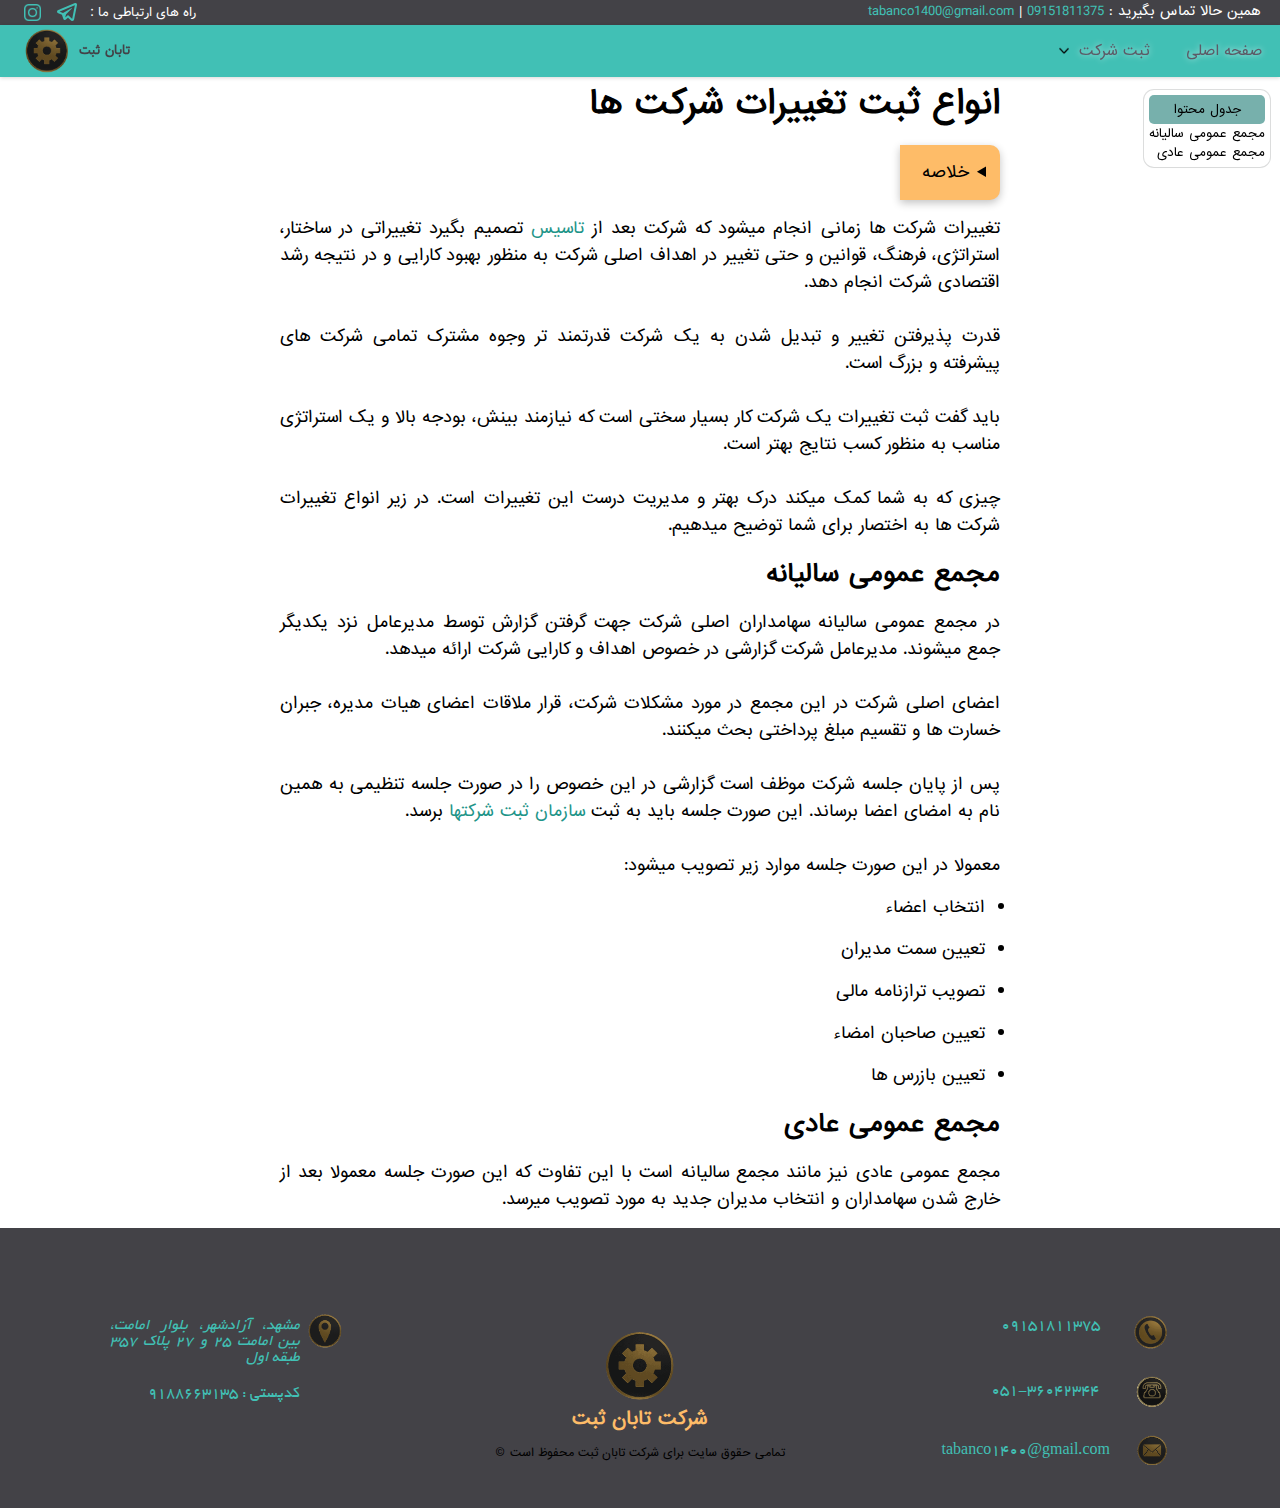
==== Company-Manipulate.html @ 09133d86 "Update Company-Manipulate.html" ====
<!DOCTYPE html>
<html dir="rtl" lang="fa-IR">
  <head>
    <meta charset="UTF-8" />
    <meta http-equiv="X-UA-Compatible" content="IE=edge" />
    <meta name="viewport" content="width=device-width, initial-scale=1.0" />
    <title>ثبت تغییرات شرکت ها</title>
    <link rel="shortcut icon" type="image/x-icon" href="/pic/main-icon.png">
    <link rel="stylesheet" href="article-style.css" />
    <meta name="description" content="آموزش ثبت تغییرات شرکت ها از جمله مجمع عادی سالیانه، مجمع فوق العاده، هیات مدیره، تغییر آدرس، افزایش سرمایه و ...">
    <meta property="og:type" content="organization" />
    <meta property="og:site_name" content="TABAN SABT" />
    <meta property="og:title" content="ثبت تغییرات شرکت ها">
    <meta property="og:description" content="آموزش ثبت تغییرات شرکت ها از جمله مجمع عادی سالیانه، مجمع فوق العاده، هیات مدیره، تغییر آدرس، افزایش سرمایه و ...">
    <meta property="og:image" content="https://taban-sabt.ir/pic/rigester-pic.webp">
    <meta property="og:url" content="https://taban-sabt.ir/company-register.html">
    <meta name="twitter:card" content="summary" />
    <meta name="twitter:site" content="@taban-sabt" />
    <meta name="twitter:title" content="تاسیس، تغییرات و اخذ رتبه شرکت ها" />
    <meta name="twitter:description" content="انجام خدمات تاسیس شرکت، تغییرات شرکت، اخذ و تمدید رتبه شرکت های پیمانکاری و مشاور در رشته تخصص های مرتبط در کوتاهترین زمان و بهترین کیفیت ممکن در شهر مشهد" />
    <meta name="twitter:image" content="https://taban-sabt.ir/pic/rigester-pic.webp" />
    <meta name="twitter:image:alt" content="تاسیس، تغییرات و اخذ رتبه شرکت ها" />

    <script type='application/ld+json'>
      {
        "@context": "http://www.schema.org",
        "@type": "Corporation",
        "name": "تابان ثبت",
        "url": "http://taban-sabt.ir",
        "logo": "https://taban-sabt.ir/pic/main-icon.png",
        "description": "ثبت شرکت، تاسیس شرکت، تغییرات شرکت، اخذ و ارتقاء رتبه شرکت های پیمانکاری و مشاور، واگذاری مدرک",
        "telephone": "+989151811375",
        "address": {
           "@type": "PostalAddress",
           "streetAddress": "استان خراسان رضوی، مشهد، امامت 27،, Iran",
           "addressLocality": "Mashhad",
           "addressRegion": "Razavi Khorasan",
           "postalCode": "9188663135",
           "addressCountry": "Iran"
        }
      }
      
      </script>
  </head>
  <body>
    <a href="#top-head" id="go-top">
      <img src="pic/expand-more-icon.png" alt="got top icon">
    </a>
    <!--top head start-->
    <div id="top-head">
      <div id="social-contact">
        <p>راه های ارتباطی ما :</p>
        <div id="social-contact-box">
          <img id="instagram-icon" src="pic/instagram-icon.png" alt="instagram link" />
          <img id="telegram-icon" src="pic/telegram-icon.png" alt="telegram link" />
        </div> 
      </div>
      <div id="call-contact">
        <span
          >همین حالا تماس بگیرید :
          <a href="tel:+989151811375">09151811375</a> <span id="trash">|</span></span
        >
        <a href="mailto:tabanco1400@gmail.com">tabanco1400@gmail.com</a>
        <span></span>
      </div>
    </div>
    <!--Top head End-->

    <!--navigation bar Start-->
    <div id="nav-bar">
      <button id="menu"></button>
      <div id="nav-bar-left-side">
        <img title="تابان صنعت" src="/pic/main-icon.png" alt="نام شرکت" />
        <company>تابان ثبت</company>
      </div>
      <div id="nav-bar-icons">
        <a href="/index.html"><div class="nav-bar-icon">صفحه اصلی</div></a>
        <a id="icon2" href="/index.html">
          <div  class="nav-bar-icon">
            ثبت شرکت
            <img src="pic/expand-more-icon.png" alt="expand more icon">
          </div>
          <div id="register-expand-more">
            <a class="expand-icon" href="/Company-Rigester.html">
              تاسیس شرکت
            </a>
            <a class="expand-icon" href="/Company-Manipulate.html">
              تغییرات شرکت
            </a>
            <a class="expand-icon" href="/Company-Types.html">
              انواع شرکت
            </a>
          </div>
        </a>
        <!-- <a id="icon3" href="">
          <div class="nav-bar-icon">
            رتبه شرکت
            <img src="pic/expand-more-icon.png" alt="expand more icon">
          </div>
          <div id="grade-expand-more">
            <a class="expand-icon" href="">
              رتبه پیمانکاری
            </a>
            <a class="expand-icon" href="">
              رتبه مشاور
            </a>
            <a class="expand-icon" href="">
              رتبه مجری ذیصلاح
            </a>
            <a class="expand-icon" href="">
              رتبه خدماتی اداره کار 
            </a>
            <a class="expand-icon" href="">
              رتبه آزمایشگاه مکانیک خاک 
            </a>
            <a class="expand-icon" href="">
              رتبه بهره برداری آب و فاضلاب 
            </a>
            <a class="expand-icon" href="">
              رتبه آبیاری تحت فشار 
            </a>
          </div>
        </a>
        <a href=""><div class="nav-bar-icon">گواهینامه ایمنی</div></a>
        <a href=""><div class="nav-bar-icon">برند و علامت</div></a>
        <a href=""><div class="nav-bar-icon">کارت بازرگانی</div></a>
        <a href=""><div class="nav-bar-icon">گواهینامه ایزو</div></a>
        <a href=""><div class="nav-bar-icon">آئین نامه ها</div></a>
        <a href=""><div class="nav-bar-icon">محاسبات سازه</div></a> -->
      </div>

      <!--responsive navigation bar Start-->
      <div id="responsive-nav-bar">
          <a href="/index.html"><div class="responsive-nav-bar-icon">صفحه اصلی</div></a>
          
            <div  class="responsive-nav-bar-icon" id="responsive-icon1">
              ثبت شرکت
              <img id="icon1-img" src="pic/expand-more-icon.png" alt="expand more icon">
            </div>
            <div id="responsive-register-expand-more">
              <a class="responsive-expand-icon" href="/Company-Rigester.html">
                تاسیس شرکت
              </a>
              <a class="responsive-expand-icon" href="/Company-Manipulate.html">
                تغییرات شرکت
              </a>
              <a class="responsive-expand-icon" href="/Company-Types.html">
                انواع شرکت
              </a>
            </div>
        </div>
         
         
            <!-- <div class="responsive-nav-bar-icon" id="responsive-icon2">
              رتبه شرکت
              <img id="icon2-img" src="pic/expand-more-icon.png" alt="expand more icon">
            </div>
            <div id="responsive-grade-expand-more">
              <a class="responsive-expand-icon" href="">
                رتبه پیمانکاری
              </a>
              <a class="responsive-expand-icon" href="">
                رتبه مشاور
              </a>
              <a class="responsive-expand-icon" href="">
                رتبه مجری ذیصلاح
              </a>
              <a class="responsive-expand-icon" href="">
                رتبه خدماتی اداره کار 
              </a>
              <a class="responsive-expand-icon" href="">
                رتبه آزمایشگاه مکانیک خاک 
              </a>
              <a class="responsive-expand-icon" href="">
                رتبه بهره برداری آب و فاضلاب 
              </a>
              <a class="responsive-expand-icon" href="">
                رتبه آبیاری تحت فشار 
              </a>
            </div>
          
          <a href=""><div class="responsive-nav-bar-icon">گواهینامه ایمنی</div></a>
          <a href=""><div class="responsive-nav-bar-icon">برند و علامت</div></a>
          <a href=""><div class="responsive-nav-bar-icon">کارت بازرگانی</div></a>
          <a href=""><div class="responsive-nav-bar-icon">گواهینامه ایزو</div></a>
          <a href=""><div class="responsive-nav-bar-icon">آئین نامه ها</div></a>
          <a href=""><div class="responsive-nav-bar-icon">محاسبات سازه</div></a> -->
      </div>
      <!--responsive navigation bar end-->

    </div>
    <!--navigation bar end-->

    <!--Table of Content Start-->
    <div id="tabel-content">
      <span>جدول محتوا</span>
    </div>
    <!--Table of Content Ends-->

    <!--main them start-->
    <div id="article-them">
      <h1>انواع ثبت تغییرات شرکت ها</h1>
      <details>
        <summary>خلاصه</summary>
        <p>ثبت تغییرات شرکت از جمله مجمع عمومی سالیانه، مجمع فوق العاده، تغییر آدرس، افزایش سرمایه و ... به منظور بهبود کارایی یک شرکت.</p>
    </details>
      <p>تغییرات شرکت ها زمانی انجام میشود که شرکت بعد از <a href="/Company-Rigester.html">تاسیس</a> تصمیم بگیرد تغییراتی در ساختار، استراتژی، فرهنگ، قوانین و حتی تغییر در اهداف اصلی شرکت به منظور بهبود کارایی و در نتیجه رشد اقتصادی شرکت انجام دهد.
        <br><br>
        قدرت پذیرفتن تغییر و تبدیل شدن به یک شرکت قدرتمند تر وجوه مشترک تمامی شرکت های پیشرفته و بزرگ است.
        <br><br>
        باید گفت ثبت تغییرات یک شرکت کار بسیار سختی است که نیازمند بینش، بودجه بالا و یک استراتژی مناسب به منظور کسب نتایج بهتر است.
        <br><br>
            چیزی که به شما کمک میکند درک بهتر و مدیریت درست این تغییرات است. در زیر انواع تغییرات شرکت ها به اختصار برای شما توضیح میدهیم.
      </p>
      <h2 id="vp1" class="vp">مجمع عمومی سالیانه</h2>
      <p>
         در مجمع عمومی سالیانه سهامداران اصلی شرکت جهت گرفتن گزارش توسط مدیرعامل نزد یکدیگر جمع میشوند. مدیرعامل شرکت گزارشی در خصوص اهداف و کارایی شرکت ارائه میدهد.
         <br><br>
         اعضای اصلی شرکت در این مجمع در مورد مشکلات شرکت، قرار ملاقات اعضای هیات مدیره، جبران خسارت ها و تقسیم مبلغ پرداختی بحث میکنند.
         <br><br>
         پس از پایان جلسه شرکت موظف است گزارشی در این خصوص را در صورت جلسه تنظیمی به همین نام به امضای اعضا برساند.
         این صورت جلسه باید به ثبت <a href="http://sherkat.ssaa.ir">سازمان ثبت شرکتها</a> برسد. 
         <br><br>
         معمولا در این صورت جلسه موارد زیر تصویب میشود:
         <ul>
            <li>انتخاب اعضاء</li>
            <li>تعیین سمت مدیران</li>
            <li>تصویب ترازنامه مالی</li>
            <li>تعیین صاحبان امضاء</li>
            <li>تعیین بازرس ها</li>
         </ul>


         <h2 id="vp2" class="vp">مجمع عمومی عادی</h2>
         <p>
            مجمع عمومی عادی نیز مانند مجمع سالیانه است با این تفاوت که این صورت جلسه معمولا بعد از خارج شدن سهامداران و انتخاب مدیران جدید به مورد تصویب میرسد.
         </p>
      </p>
    </div>
    <!--main them End-->


    <!--Footer Start-->
    <div id="footer">

      <div id="contact-panel">
        <div id="contact-panel-phone">
          <img src="pic/phone-icon.png" alt="آیکون تلفن همراه"><a href="tel:+989151811375">09151811375</a>
        </div>
        <div id="contact-panel-ring">
          <img src="pic/ring-icon.png" alt="آیکون تلفن ثابت"><a href="tel:+5136042344">051-36042344</a>
        </div>
        <div id="contact-panel-email">
          <img src="pic/email-icon.png" alt="آیکون ایمیل"><a href="mailto:tabanco1400@gmail.com">tabanco1400@gmail.com</a>
        </div>
      </div>
      
      <img id="footer-icon" src="pic/main-icon.png" alt="آیکون شرکت">
      <company>شرکت تابان ثبت</company>
      <footer> تمامی حقوق سایت برای شرکت تابان ثبت محفوظ است &copy;</footer>

      <div id="address-panel">
        <img src="pic/location-icon.png" alt="آیکون آدرس">
        <address>مشهد، 
          آزادشهر، بلوار امامت، بین امامت 25 و 27 پلاک 357 طبقه اول
        </address>
        <p>کدپستی : 9188663135</p>
      </div>
      
    </div>
    <!--Footer End-->

  </body>
 <script type="text/javascript" src="//s7.addthis.com/js/300/addthis_widget.js#pubid=ra-6392e7214e7c53e0"></script>
</html>



<script src="article.js"></script>
---- article-style.css ----
@charset "UTF-8";
html {
  scroll-behavior: smooth;
}

@font-face {
  font-family: b-yekan;
  src: url(fonts/Yekan.ttf);
}
@font-face {
  font-family: iran-sans;
  src: url(fonts/iran-sans.ttf);
}
@font-face {
  font-family: vazir;
  src: url(fonts/vazir.ttf);
}
* {
  margin: 0;
  padding: 0;
  font-family: iran-sans;
  box-sizing: border-box;
}

#go-top {
  display: none;
  z-index: 3;
  position: fixed;
  bottom: 10px;
  left: 10px;
  width: 48px;
  height: 48px;
  background-color: coral;
  border-radius: 50%;
}
#go-top img {
  transform: rotate(180deg);
}

.material-symbols-outlined {
  font-variation-settings: "FILL" 0, "wght" 400, "GRAD" 0, "opsz" 48;
}

/**************************** head **************************/
#top-head {
  height: 25px;
  background-color: #434247;
  position: relative;
  /*** راه های ارتباطی***/
  /*** همین حالا تماس بگیرید ***/
}
#top-head #social-contact p {
  position: absolute;
  display: inline-block;
  color: white;
  top: 2px;
  left: 90px;
  font-family: vazir;
  font-size: 13px;
}
#top-head #social-contact img:hover {
  cursor: pointer;
}
#top-head #social-contact #instagram-icon {
  width: 25px;
  position: absolute;
  left: 20px;
  transition: all 0.5s;
}
#top-head #social-contact #instagram-icon:hover {
  transform: rotate(360deg);
}
#top-head #social-contact #telegram-icon {
  position: absolute;
  left: 55px;
  transition: all 0.5s;
}
#top-head #social-contact #telegram-icon:hover {
  transform: rotate(360deg);
}
#top-head #call-contact {
  margin-right: 20px;
  font-size: 13px;
  right: 20px;
}
#top-head #call-contact span {
  color: white;
}
#top-head #call-contact a {
  text-decoration: none;
  color: #41c0b5;
  font-family: vazir;
  font-size: 13px;
}
#top-head #call-contact a:hover {
  color: #1f9589;
}

/***** navigation bar *******/
#responsive-nav-bar {
  display: none;
}

#nav-bar {
  z-index: 2;
  position: -webkit-sticky;
  position: -moz-sticky;
  position: -o-sticky;
  position: -ms-sticky;
  position: sticky;
  top: 0;
  float: right;
  box-shadow: rgba(0, 0, 0, 0.16) 0px 1px 4px;
  width: 100%;
  background-color: #41c0b5;
}
#nav-bar #menu {
  display: none;
}
#nav-bar #nav-bar-left-side {
  float: left;
  margin-left: 20px;
}
#nav-bar #nav-bar-left-side img {
  float: left;
  margin: 2px;
  width: 50px;
}
#nav-bar #nav-bar-left-side company {
  font-family: vazir;
  font-size: 13px;
  float: left;
  margin: 15px 0 15px 5px;
  color: #434247;
  font-weight: 700;
}
#nav-bar #nav-bar-icons {
  float: right;
}
#nav-bar #nav-bar-icons a {
  text-decoration: none;
}
#nav-bar #nav-bar-icons .nav-bar-icon {
  position: relative;
  float: right;
  font-family: iran-sans;
  padding: 10px 18px;
  color: #5c5a66;
  font-size: 14px;
  text-shadow: 0px 0px 6px rgba(255, 255, 255, 0.7);
}
#nav-bar #nav-bar-icons .nav-bar-icon img {
  position: absolute;
  width: 20px;
  top: 16px;
  margin: 0 5px;
  color: #5c5a66;
}
#nav-bar #nav-bar-icons #register-expand-more {
  display: none;
  background-color: white;
  position: absolute;
  top: 52px;
  right: 113px;
  width: 110px;
  font-size: 13px;
  box-shadow: rgba(0, 0, 0, 0.35) 0px 5px 15px;
  border-radius: 5px;
}
#nav-bar #nav-bar-icons #register-expand-more .expand-icon {
  border-radius: 5px;
  text-align: center;
  width: 100%;
  float: right;
  padding: 10px 5px;
  font-size: 14px;
  color: #434247;
}
#nav-bar #nav-bar-icons #register-expand-more .expand-icon:hover {
  background-color: #1f9589;
  color: white;
}
#nav-bar #nav-bar-icons #icon2:hover + #register-expand-more {
  display: block;
}
#nav-bar #nav-bar-icons #register-expand-more:hover {
  display: block;
}
#nav-bar #nav-bar-icons #grade-expand-more {
  display: none;
  background-color: white;
  position: absolute;
  top: 52px;
  right: 182px;
  width: 180px;
  font-size: 13px;
  box-shadow: rgba(0, 0, 0, 0.35) 0px 5px 15px;
  border-radius: 5px;
}
#nav-bar #nav-bar-icons #grade-expand-more .expand-icon {
  border-radius: 5px;
  text-align: center;
  width: 100%;
  float: right;
  padding: 10px 5px;
  font-size: 12px;
  color: #434247;
}
#nav-bar #nav-bar-icons #grade-expand-more .expand-icon:hover {
  background-color: #1f9589;
  color: white;
}
#nav-bar #nav-bar-icons #icon3:hover + #grade-expand-more {
  display: block;
}
#nav-bar #nav-bar-icons #grade-expand-more:hover {
  display: block;
}
#nav-bar #nav-bar-icons .nav-bar-icon:after,
#nav-bar #nav-bar-icons .nav-bar-icon:before {
  -webkit-backface-visibility: hidden;
          backface-visibility: hidden;
  border: 2px solid rgba(255, 255, 255, 0);
  bottom: -10px;
  content: " ";
  display: block;
  margin: 0 auto;
  position: relative;
  transition: all 280ms ease-in-out;
  width: 0;
}
#nav-bar #nav-bar-icons .nav-bar-icon:hover::after {
  -webkit-backface-visibility: hidden;
          backface-visibility: hidden;
  border-color: #434247;
  transition: width 350ms ease-in-out;
  width: 100%;
}
#nav-bar #nav-bar-icons .nav-bar-icon:hover:before {
  bottom: auto;
  top: 0;
  width: 70%;
}

/** Tabel of content **/
#tabel-content {
  text-align: right;
  font-size: 12px;
  font-weight: 100;
  position: fixed;
  margin: 10px;
  top: 80px;
  box-shadow: rgba(0, 0, 0, 0.02) 0px 1px 3px 0px, rgba(27, 31, 35, 0.15) 0px 0px 0px 1px;
  border-radius: 10px;
  padding: 5px;
}
#tabel-content:hover {
  cursor: pointer;
  box-shadow: rgba(0, 0, 0, 0.35) 0px 5px 15px;
}
#tabel-content span {
  display: block;
  text-align: center;
  background-color: rgba(96, 163, 158, 0.8549019608);
  padding: 5px;
  border-radius: 5px;
}
#tabel-content a {
  text-decoration: none;
  color: black;
}
#tabel-content a p {
  border-radius: 5px;
}

/*** main them design ***/
#article-them {
  max-width: 750px;
  margin: auto;
}
#article-them #ul {
  display: flex;
  flex-wrap: wrap;
}
#article-them * {
  margin: 15px;
  text-align: justify;
}
#article-them b, #article-them strong {
  margin: 0;
}
#article-them a {
  margin: 0;
  text-decoration: none;
  color: #1f9589;
}
#article-them a:hover {
  font-weight: 800;
}
#article-them details {
  display: block;
  height: 55px;
}
#article-them details summary {
  border-radius: 0 10px 10px 0;
  padding: 14px;
  width: 100px;
  float: right;
  background-color: #febc68;
  margin: 0;
  box-shadow: rgba(0, 0, 0, 0.24) 0px 3px 8px;
}
#article-them details summary:hover {
  cursor: pointer;
  box-shadow: rgba(0, 0, 0, 0.35) 0px 5px 15px;
}
#article-them details p {
  height: 100%;
  border-radius: 10px;
  padding: 2px 115px 2px 4px;
  margin: 0;
  background-color: #fcdb8c;
}
#article-them img {
  display: block;
  width: 100%;
  margin: auto;
  box-shadow: rgba(0, 0, 0, 0.16) 0px 1px 4px;
}
#article-them #tip, #article-them #advice {
  height: 80px;
  box-shadow: rgba(0, 0, 0, 0.24) 0px 3px 8px;
  border-radius: 10px;
}
#article-them #tip span, #article-them #advice span {
  border-radius: 0 10px 10px 0;
  padding: 11px;
  width: 100px;
  float: right;
  background-color: #febc68;
  margin: 0;
  height: 80px;
}
#article-them #tip p, #article-them #advice p {
  height: 100%;
  border-radius: 10px;
  padding: 2px 115px 2px 4px;
  margin: 0;
  background-color: #fcdb8c;
}
#article-them #advice {
  height: 145px;
}
#article-them #advice span {
  height: 145px;
}
#article-them #questions {
  box-shadow: rgba(0, 0, 0, 0.16) 0px 1px 4px;
  border-radius: 10px;
}
#article-them #questions h4 {
  background-color: rgba(254, 189, 104, 0.2745098039);
}

/**footer**/
#footer {
  position: relative;
  height: 280px;
  background-color: #434247;
}
#footer #contact-panel {
  position: absolute;
  top: 80px;
  right: 100px;
}
#footer #contact-panel #contact-panel-phone img {
  position: absolute;
  right: 0;
  padding: 5px;
  width: 60px;
}
#footer #contact-panel #contact-panel-phone a {
  position: absolute;
  text-align: center;
  font-family: b-yekan;
  text-decoration: none;
  font-size: 16;
  font-weight: 200;
  color: #41c0b5;
  right: 80px;
  top: 10px;
  transition: all 0.5s;
}
#footer #contact-panel #contact-panel-phone a:hover {
  font-size: 20px;
  color: #1f9589;
}
#footer #contact-panel #contact-panel-ring img {
  position: absolute;
  right: 0;
  padding: 5px;
  width: 55px;
  top: 60px;
}
#footer #contact-panel #contact-panel-ring a {
  position: absolute;
  text-align: center;
  font-family: b-yekan;
  text-decoration: none;
  font-size: 16px;
  font-weight: 200;
  color: #41c0b5;
  right: 60px;
  top: 75px;
  width: 150px;
  transition: all 0.5s;
}
#footer #contact-panel #contact-panel-ring a:hover {
  font-size: 20px;
  color: #1f9589;
}
#footer #contact-panel #contact-panel-email img {
  position: absolute;
  right: 0;
  padding: 5px;
  width: 55px;
  top: 120px;
}
#footer #contact-panel #contact-panel-email a {
  position: absolute;
  text-align: center;
  font-family: b-yekan;
  text-decoration: none;
  font-size: 16px;
  font-weight: 200;
  color: #41c0b5;
  right: 70px;
  top: 132px;
  width: 150px;
  transition: all 0.5s;
}
#footer #contact-panel #contact-panel-email a:hover {
  font-size: 20px;
  color: #1f9589;
}
#footer img {
  display: block;
  width: 80px;
  margin: auto;
  padding-top: 100px;
}
#footer company {
  display: block;
  text-align: center;
  color: #febc68;
  font-weight: 700;
  font-size: 18px;
}
#footer footer {
  text-align: center;
  font-size: 11px;
  margin: 10px;
}
#footer #address-panel {
  position: absolute;
  left: 100px;
  width: 250px;
  height: 120px;
  top: 80px;
}
#footer #address-panel img {
  padding: 0;
  padding-bottom: 60px;
  float: right;
  width: 50px;
}
#footer #address-panel p,
#footer #address-panel address {
  padding: 10px;
  font-family: b-yekan;
  font-size: 16px;
  color: #41c0b5;
  text-align: justify;
}

/** ipad resposive design **/
@media only screen and (max-width: 1205px) {
  #nav-bar #nav-bar-left-side img {
    width: 30px;
    margin-top: 8px;
  }
  #nav-bar #nav-bar-left-side company {
    display: none;
  }
  #nav-bar #nav-bar-icons .nav-bar-icon {
    font-size: 11px;
  }
  #nav-bar #nav-bar-icons #register-expand-more {
    top: 46px;
    right: 88px;
  }
  #nav-bar #nav-bar-icons #register-expand-more .expand-icon {
    font-size: 11px;
  }
  #nav-bar #nav-bar-icons #grade-expand-more {
    top: 46px;
    right: 145px;
  }
}
/** a bug that prevent responsive nav bar opened when u expand its icons **/
@media only screen and (min-width: 1100px) {
  #responsive-nav-bar {
    display: none !important;
  }
}
@media only screen and (max-width: 1100px) {
  /** original top head redesigned for mobile **/
  #top-head {
    height: 100px;
    background-color: #434247;
    position: relative;
    /*** راه های ارتباطی***/
  }
  #top-head #social-contact {
    height: 40px;
  }
  #top-head #social-contact p {
    width: 80px;
    position: absolute;
    display: inline-block;
    color: white;
    top: 2px;
    left: calc(50% - 40px);
    font-family: vazir;
    font-size: 10px;
  }
  #top-head #social-contact #social-contact-box {
    position: relative;
    height: 25px;
    width: 100px;
    right: calc(50% - 51px);
    top: 15px;
  }
  #top-head #call-contact {
    margin-left: 20px;
    text-align: center;
  }
  #top-head #call-contact #trash {
    display: none;
  }
  #top-head #call-contact * {
    display: block;
    font-size: 10px;
  }
  /** tabel of content **/
  #tabel-content {
    background-color: rgba(67, 66, 71, 0.5607843137);
    margin-top: 37px;
    width: 180px;
    right: calc(50% - 90px);
    text-align: right;
    font-size: 13px;
    font-weight: 100;
    position: -webkit-sticky;
    position: -moz-sticky;
    position: -o-sticky;
    position: -ms-sticky;
    position: sticky;
    top: 1px;
    box-shadow: rgba(0, 0, 0, 0.02) 0px 1px 3px 0px, rgba(27, 31, 35, 0.15) 0px 0px 0px 1px;
    border-radius: 0;
    z-index: 3;
  }
  #tabel-content:hover {
    cursor: pointer;
  }
  #tabel-content span {
    text-align: center;
    background-color: #60a39e;
    border-radius: 0px;
    height: 22px;
    padding: 0;
  }
  #tabel-content a {
    text-decoration: none;
    color: black;
    display: none;
  }
  #tabel-content a p {
    background-color: white;
    border-radius: 0;
  }
  /** original nav bar redesigned for mobile **/
  #nav-bar {
    z-index: 2;
    height: 35px;
  }
  #nav-bar #menu {
    background-color: transparent;
    transition: all 0.5s;
    display: block;
    background-image: url("pic/menu-icon.png");
    background-size: cover;
    width: 25px;
    height: 25px;
    border: none;
    margin: 5px;
    float: right;
    box-shadow: rgba(0, 0, 0, 0.12) 0px 1px 3px, rgba(0, 0, 0, 0.24) 0px 1px 2px;
  }
  #nav-bar #menu:hover {
    box-shadow: rgba(0, 0, 0, 0.19) 0px 10px 20px, rgba(0, 0, 0, 0.23) 0px 6px 6px;
    cursor: pointer;
  }
  #nav-bar #nav-bar-left-side {
    float: left;
    margin-top: 4px;
  }
  #nav-bar #nav-bar-left-side company {
    display: block;
    margin-top: 3px;
  }
  #nav-bar #nav-bar-left-side img {
    margin: 0;
    display: block;
  }
  #nav-bar #nav-bar-icons {
    display: none;
  }
  /** NEW responsive navbar that will open on menu click**/
  #responsive-nav-bar {
    display: none;
    position: absolute;
    top: 35px;
    width: 160px;
    background-color: #434247;
    float: right;
    box-shadow: rgba(0, 0, 0, 0.24) 0px 3px 8px;
  }
  #responsive-nav-bar a {
    text-decoration: none;
    font-size: 10px;
  }
  #responsive-nav-bar .responsive-nav-bar-icon {
    color: #fcdb8c;
    width: 100%;
    text-align: center;
    position: relative;
    float: right;
    font-family: iran-sans;
    padding: 10px 18px;
    font-size: 12px;
  }
  #responsive-nav-bar .responsive-nav-bar-icon img {
    position: absolute;
    width: 20px;
    top: 10px;
    margin: 0 5px;
    transform: rotate(90deg);
  }
  #responsive-nav-bar .responsive-nav-bar-icon:hover {
    background-color: white;
    color: #434247;
  }
  #responsive-nav-bar #responsive-register-expand-more {
    text-align: center;
    display: none;
    background-color: #5c5a66;
    position: absolute;
    font-size: 11px;
    box-shadow: rgba(0, 0, 0, 0.35) 0px 5px 15px;
  }
  #responsive-nav-bar #responsive-register-expand-more .responsive-expand-icon {
    text-align: center;
    width: 100%;
    float: right;
    padding: 10px 5px;
    font-size: 11px;
    color: #fcdb8c;
    background-color: #5c5a66;
  }
  #responsive-nav-bar #responsive-register-expand-more .responsive-expand-icon:hover {
    background-color: white;
    color: #434247;
  }
  #responsive-nav-bar #responsive-register-expand-more:hover {
    display: block;
    position: relative;
  }
  #responsive-nav-bar #responsive-grade-expand-more {
    display: none;
    position: absolute;
    font-size: 11px;
    box-shadow: rgba(0, 0, 0, 0.35) 0px 5px 15px;
  }
  #responsive-nav-bar #responsive-grade-expand-more .responsive-expand-icon {
    text-align: center;
    width: 100%;
    float: right;
    padding: 10px 5px;
    font-size: 11px;
    color: #fcdb8c;
    background-color: #5c5a66;
  }
  #responsive-nav-bar #responsive-grade-expand-more .responsive-expand-icon:hover {
    background-color: white;
    color: #434247;
  }
  #responsive-nav-bar #icon3:hover + #grade-expand-more {
    display: block;
    position: relative;
  }
  #responsive-nav-bar #grade-expand-more:hover {
    display: block;
  }
  #responsive-nav-bar #responsive-icon1:hover, #responsive-nav-bar #responsive-icon2:hover {
    cursor: pointer;
  }
  /** main them **/
  #article-them details {
    min-height: 50px;
    height: auto;
  }
  #article-them img {
    max-width: 350px;
  }
  #article-them #tip, #article-them #advice {
    min-height: 80px;
    height: auto;
  }
  #article-them #tip span, #article-them #advice span, #article-them #tip p, #article-them #advice p {
    min-height: 80px;
    height: auto;
  }
  #article-them #advice {
    height: auto;
  }
  /** footer responsive redesigned **/
  #footer {
    height: 580px;
  }
  #footer #footer-icon {
    width: 45px;
    padding-top: 120px;
  }
  #footer #contact-panel {
    width: 200px;
    top: 450px;
    right: calc(50% - 100px);
    margin: -60px 0 0 0;
  }
  #footer #address-panel {
    display: block;
    position: static;
    margin: auto;
  }
  #footer #address-panel img {
    width: 50px;
  }
}/*# sourceMappingURL=article-style.css.map */
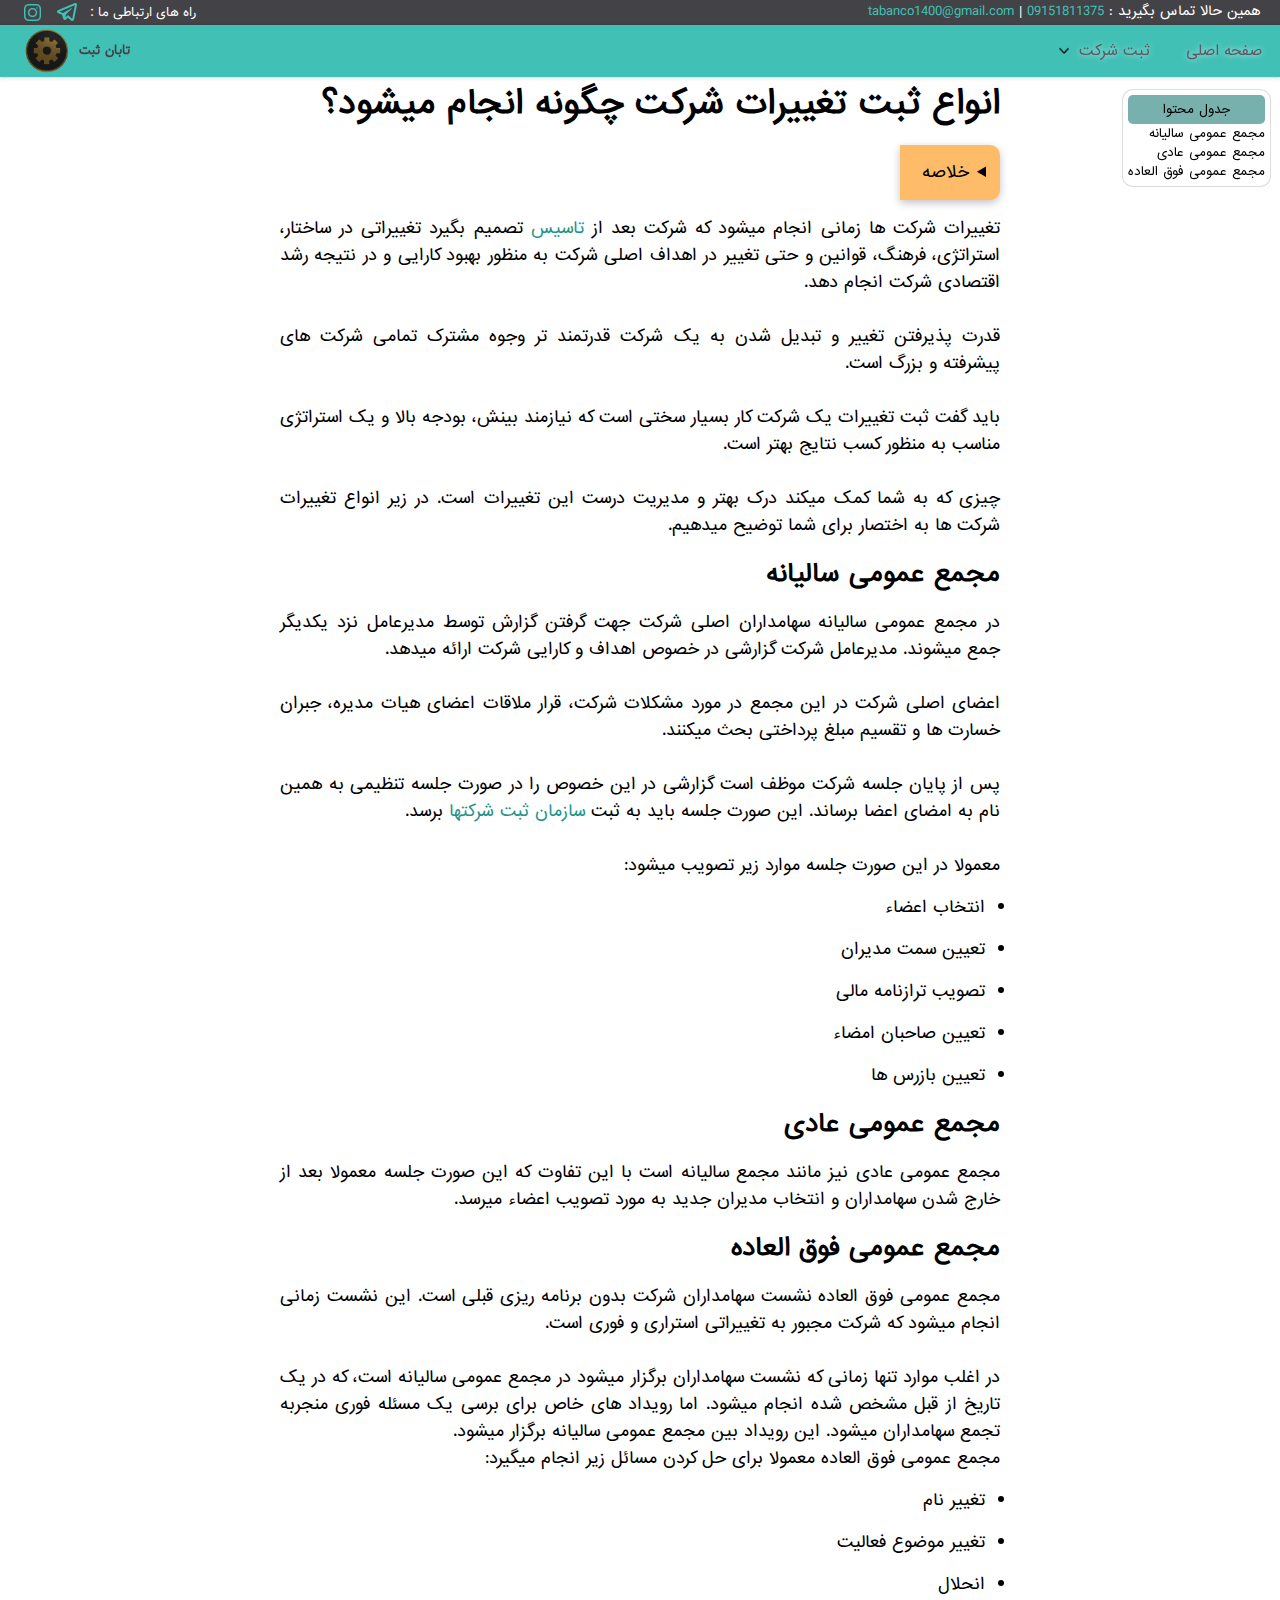
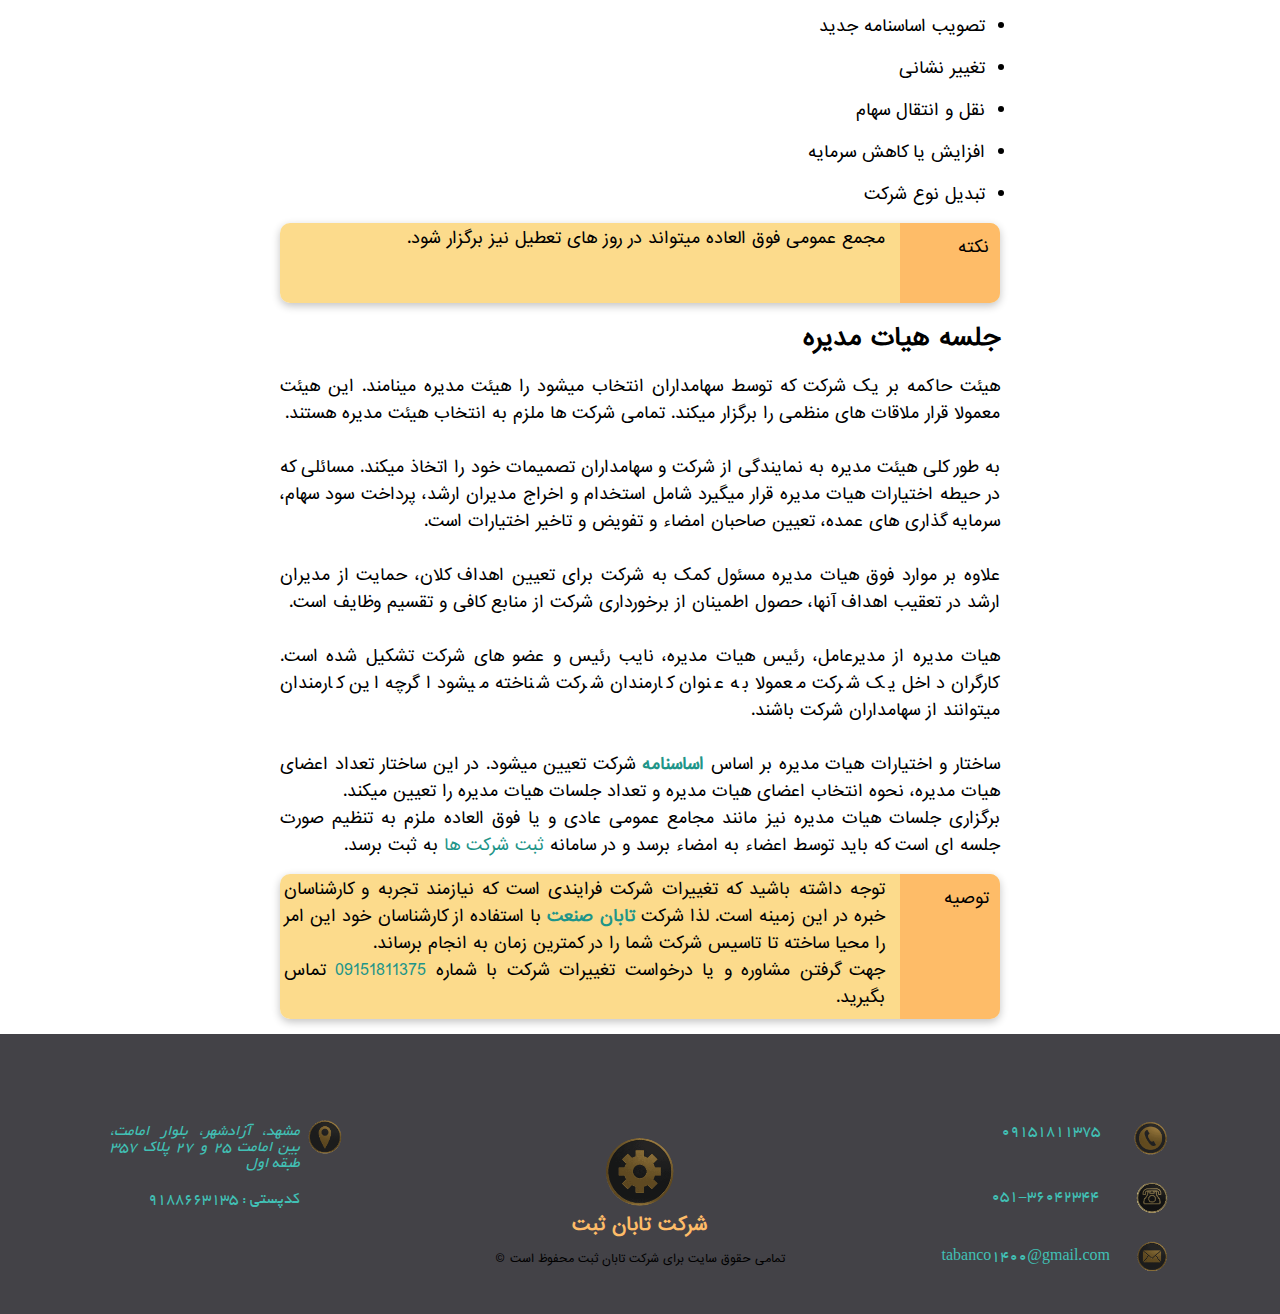
==== commit d8f2416c: "company manipulate is complate" ====
--- a/Company-Manipulate.html
+++ b/Company-Manipulate.html
@@ -4,7 +4,7 @@
     <meta charset="UTF-8" />
     <meta http-equiv="X-UA-Compatible" content="IE=edge" />
     <meta name="viewport" content="width=device-width, initial-scale=1.0" />
-    <title>ثبت تغییرات شرکت ها</title>
+    <title>انواع ثبت تغییرات شرکت ها چیست؟ : شرکت تابان صنعت</title>
     <link rel="shortcut icon" type="image/x-icon" href="/pic/main-icon.png">
     <link rel="stylesheet" href="article-style.css" />
     <meta name="description" content="آموزش ثبت تغییرات شرکت ها از جمله مجمع عادی سالیانه، مجمع فوق العاده، هیات مدیره، تغییر آدرس، افزایش سرمایه و ...">
@@ -199,7 +199,7 @@
 
     <!--main them start-->
     <div id="article-them">
-      <h1>انواع ثبت تغییرات شرکت ها</h1>
+      <h1>انواع ثبت تغییرات شرکت چگونه انجام میشود؟</h1>
       <details>
         <summary>خلاصه</summary>
         <p>ثبت تغییرات شرکت از جمله مجمع عمومی سالیانه، مجمع فوق العاده، تغییر آدرس، افزایش سرمایه و ... به منظور بهبود کارایی یک شرکت.</p>
@@ -212,6 +212,7 @@
         <br><br>
             چیزی که به شما کمک میکند درک بهتر و مدیریت درست این تغییرات است. در زیر انواع تغییرات شرکت ها به اختصار برای شما توضیح میدهیم.
       </p>
+
       <h2 id="vp1" class="vp">مجمع عمومی سالیانه</h2>
       <p>
          در مجمع عمومی سالیانه سهامداران اصلی شرکت جهت گرفتن گزارش توسط مدیرعامل نزد یکدیگر جمع میشوند. مدیرعامل شرکت گزارشی در خصوص اهداف و کارایی شرکت ارائه میدهد.
@@ -229,13 +230,60 @@
             <li>تعیین صاحبان امضاء</li>
             <li>تعیین بازرس ها</li>
          </ul>
-
+        </p>
 
          <h2 id="vp2" class="vp">مجمع عمومی عادی</h2>
          <p>
-            مجمع عمومی عادی نیز مانند مجمع سالیانه است با این تفاوت که این صورت جلسه معمولا بعد از خارج شدن سهامداران و انتخاب مدیران جدید به مورد تصویب میرسد.
+            مجمع عمومی عادی نیز مانند مجمع سالیانه است با این تفاوت که این صورت جلسه معمولا بعد از خارج شدن سهامداران و انتخاب مدیران جدید به مورد تصویب اعضاء میرسد.
          </p>
-      </p>
+
+         <h2 id="vp3" class="vp">مجمع عمومی فوق العاده</h2>
+         <p>
+          مجمع عمومی فوق العاده نشست سهامداران شرکت بدون برنامه ریزی قبلی است. این نشست زمانی انجام میشود که شرکت مجبور به تغییراتی استراری و فوری است.
+          <br><br>
+          در اغلب موارد تنها زمانی که نشست سهامداران برگزار میشود در مجمع عمومی سالیانه است، که در یک تاریخ از قبل مشخص شده انجام میشود.
+          اما رویداد های خاص برای برسی یک مسئله فوری منجربه تجمع سهامداران میشود. این رویداد بین مجمع عمومی سالیانه برگزار میشود.
+          <br>
+          مجمع عمومی فوق العاده معمولا برای حل کردن مسائل زیر انجام میگیرد:
+          <ul>
+            <li>تغییر نام</li>
+            <li>تغییر موضوع فعالیت</li>
+            <li>انحلال</li>
+            <li>تصویب اساسنامه جدید</li>
+            <li>تغییر نشانی</li>
+            <li>نقل و انتقال سهام</li>
+            <li>افزایش یا کاهش سرمایه</li>
+            <li>تبدیل نوع شرکت</li>
+          </ul>
+         </p>
+         <div id="tip">
+          <span>نکته</span>
+          <p>مجمع عمومی فوق العاده میتواند در روز های تعطیل نیز برگزار شود.</p>
+         </div>
+
+         <h2>جلسه هیات مدیره</h2>
+         <p>
+          هیئت حاکمه بر یک شرکت که توسط سهامداران انتخاب میشود را هیئت مدیره مینامند. این هیئت معمولا قرار ملاقات های منظمی را برگزار میکند. تمامی شرکت ها ملزم به انتخاب هیئت مدیره هستند.
+          <br><br>
+          به طور کلی هیئت مدیره به نمایندگی از شرکت و سهامداران تصمیمات خود را اتخاذ میکند. مسائلی که در حیطه اختیارات هیات مدیره قرار میگیرد شامل استخدام و اخراج مدیران ارشد، پرداخت سود سهام، سرمایه گذاری های عمده، تعیین صاحبان امضاء و تفویض و تاخیر اختیارات است.
+          <br><br>
+          علاوه بر موارد فوق هیات مدیره مسئول کمک به شرکت برای تعیین اهداف کلان، حمایت از مدیران ارشد در تعقیب اهداف آنها، حصول اطمینان از برخورداری شرکت از منابع کافی و تقسیم وظایف است.
+          <br><br>
+          هیات مدیره از مدیرعامل، رئیس هیات مدیره، نایب رئیس و عضو های شرکت تشکیل شده است. کارگران داخل یک شرکت معمولا به عنوان کارمندان شرکت شناخته میشود اگرچه این کارمندان میتوانند از سهامداران شرکت باشند.
+          <br><br>
+          ساختار و اختیارات هیات مدیره بر اساس <b><a href="/Company-Rigester.html">اساسنامه</a></b> شرکت تعیین میشود. در این ساختار تعداد اعضای هیات مدیره، نحوه انتخاب اعضای هیات مدیره و تعداد جلسات هیات مدیره را تعیین میکند.
+          <br>
+          برگزاری جلسات هیات مدیره نیز مانند مجامع عمومی عادی و یا فوق العاده ملزم به تنظیم صورت جلسه ای است که باید توسط اعضاء به امضاء برسد و در سامانه <a href="http://sherkat.ssaa.ir">ثبت شرکت ها</a> به ثبت برسد.
+         </p>
+
+         <div id="advice">
+          <span>توصیه</span>
+          <p>توجه داشته باشید که تغییرات شرکت فرایندی است که نیازمند تجربه و کارشناسان خبره در این زمینه است.
+            لذا شرکت <b><a href="/index.html">تابان صنعت</a></b> با استفاده از کارشناسان خود این امر را محیا ساخته تا تاسیس شرکت شما را در کمترین زمان به انجام برساند.
+            <br>
+            جهت گرفتن مشاوره و یا درخواست تغییرات شرکت با شماره <a href="tel:+989151811375">09151811375</a> تماس بگیرید.
+          </p>
+        </div>
     </div>
     <!--main them End-->
 
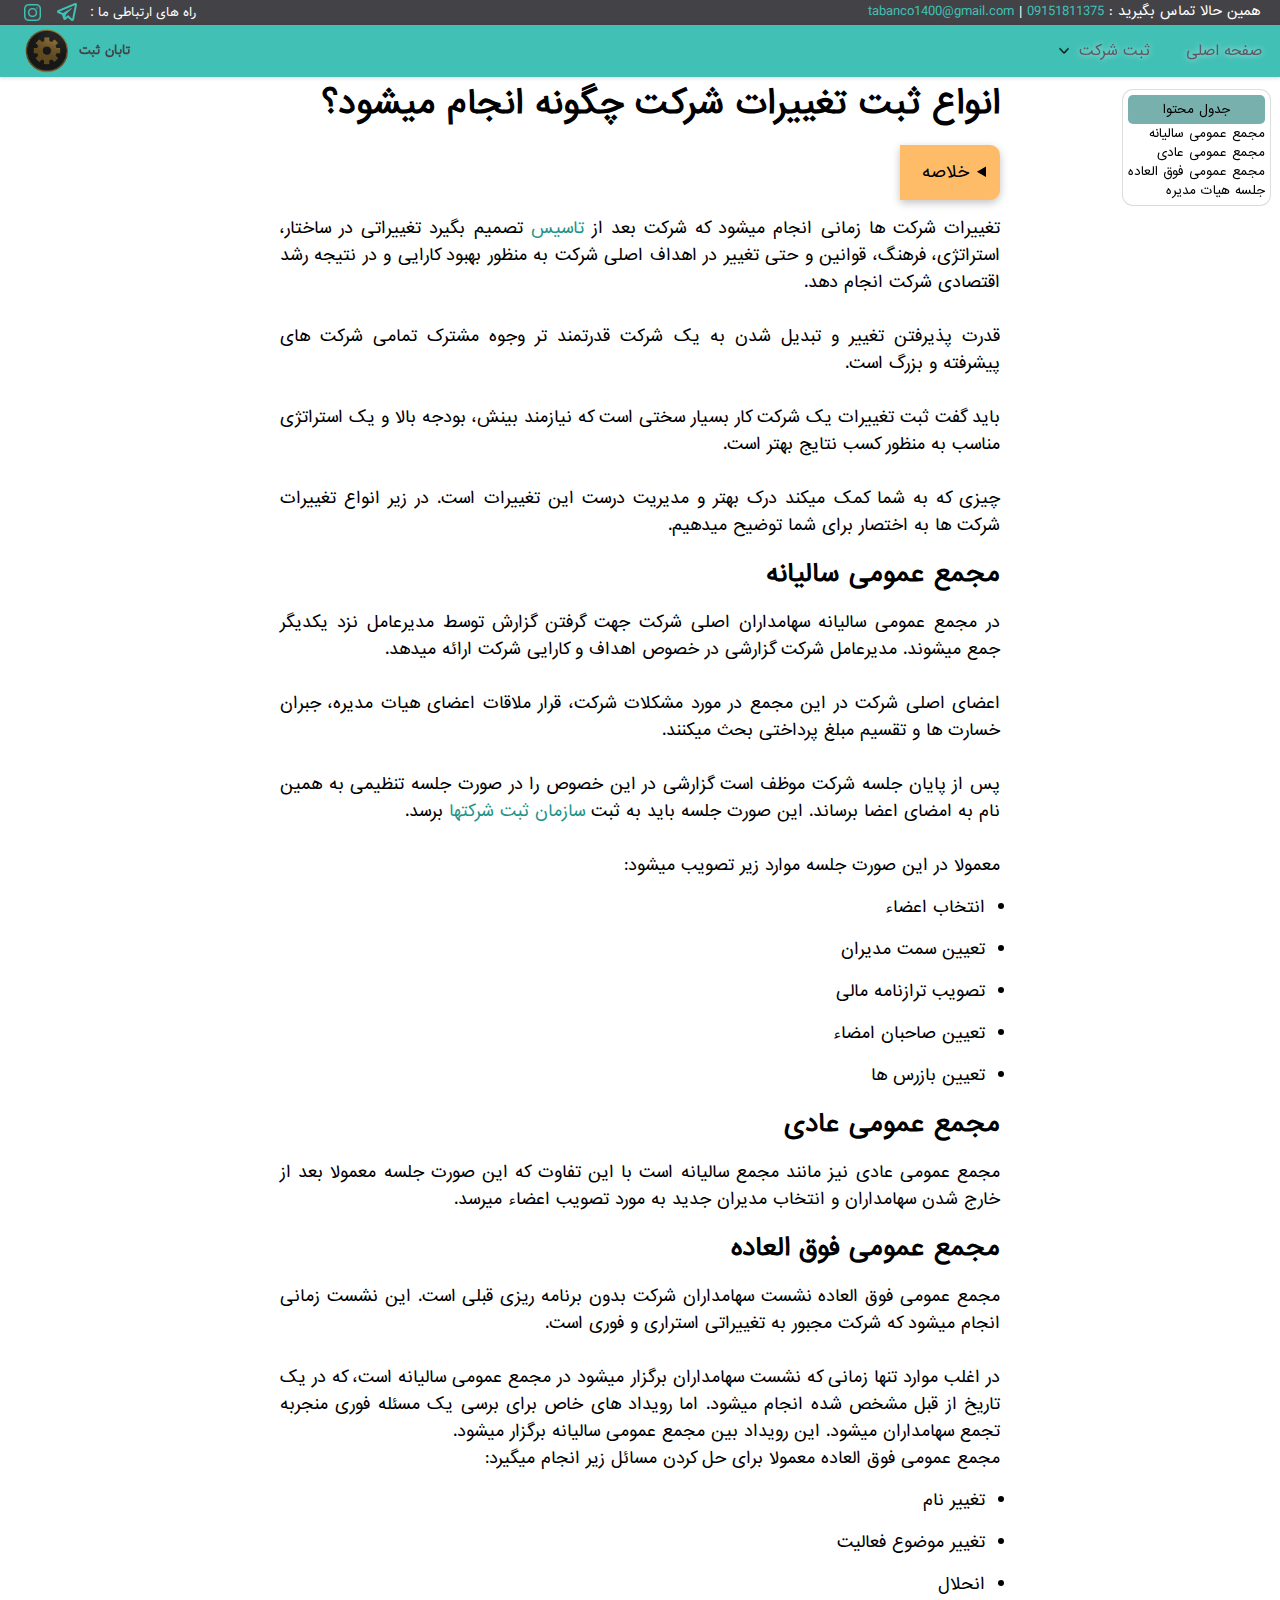
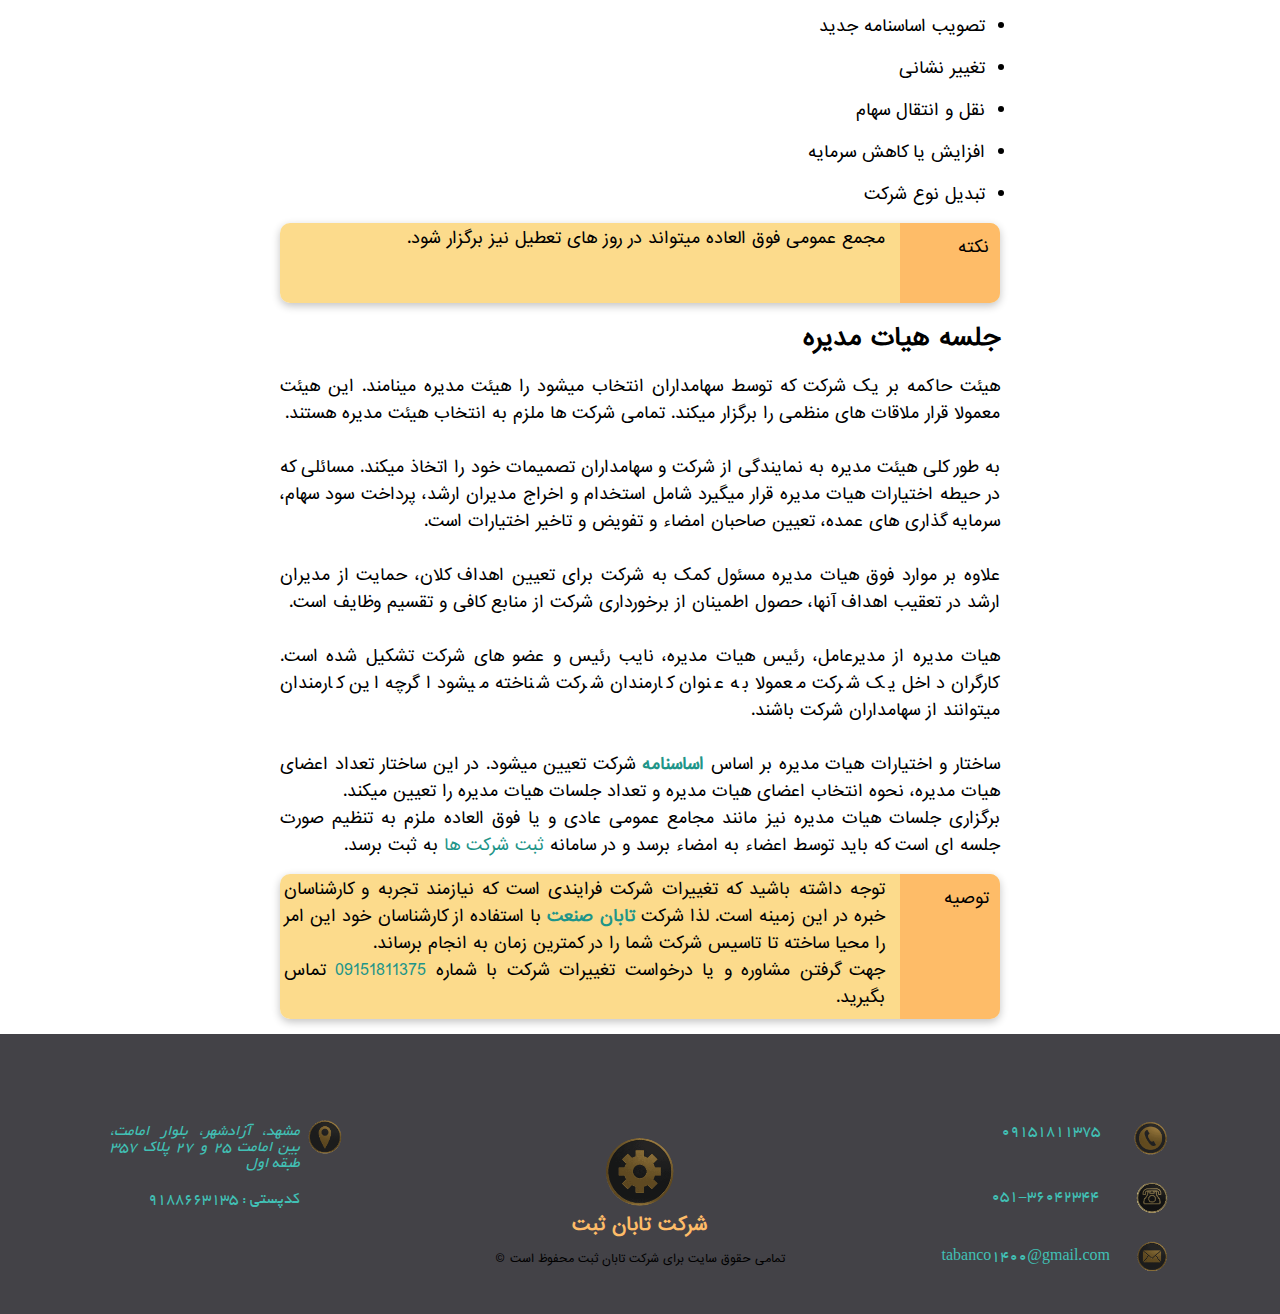
==== commit 3046bc95: "company types finished" ====
--- a/Company-Manipulate.html
+++ b/Company-Manipulate.html
@@ -4,7 +4,7 @@
     <meta charset="UTF-8" />
     <meta http-equiv="X-UA-Compatible" content="IE=edge" />
     <meta name="viewport" content="width=device-width, initial-scale=1.0" />
-    <title>انواع ثبت تغییرات شرکت ها چیست؟ : شرکت تابان صنعت</title>
+    <title>انواع ثبت تغییرات شرکت ها چیست و چگونه انجام میشود؟</title>
     <link rel="shortcut icon" type="image/x-icon" href="/pic/main-icon.png">
     <link rel="stylesheet" href="article-style.css" />
     <meta name="description" content="آموزش ثبت تغییرات شرکت ها از جمله مجمع عادی سالیانه، مجمع فوق العاده، هیات مدیره، تغییر آدرس، افزایش سرمایه و ...">
@@ -51,8 +51,8 @@
       <div id="social-contact">
         <p>راه های ارتباطی ما :</p>
         <div id="social-contact-box">
-          <img id="instagram-icon" src="pic/instagram-icon.png" alt="instagram link" />
-          <img id="telegram-icon" src="pic/telegram-icon.png" alt="telegram link" />
+          <a href="https://www.instagram.com/sabttaban/" target="_blank" ><img id="instagram-icon" src="pic/instagram-icon.png" alt="instagram link" /></a>
+          <a href="https://telegram.org/Hashemi405" target="_blank"><img id="telegram-icon" src="pic/telegram-icon.png" alt="telegram link" /></a>
         </div> 
       </div>
       <div id="call-contact">
@@ -148,9 +148,7 @@
                 انواع شرکت
               </a>
             </div>
-        </div>
-         
-         
+        </div>  
             <!-- <div class="responsive-nav-bar-icon" id="responsive-icon2">
               رتبه شرکت
               <img id="icon2-img" src="pic/expand-more-icon.png" alt="expand more icon">
@@ -261,7 +259,7 @@
           <p>مجمع عمومی فوق العاده میتواند در روز های تعطیل نیز برگزار شود.</p>
          </div>
 
-         <h2>جلسه هیات مدیره</h2>
+         <h2 id="vp4" class="vp">جلسه هیات مدیره</h2>
          <p>
           هیئت حاکمه بر یک شرکت که توسط سهامداران انتخاب میشود را هیئت مدیره مینامند. این هیئت معمولا قرار ملاقات های منظمی را برگزار میکند. تمامی شرکت ها ملزم به انتخاب هیئت مدیره هستند.
           <br><br>
--- a/article-style.css
+++ b/article-style.css
@@ -277,6 +277,16 @@
 #article-them {
   max-width: 750px;
   margin: auto;
+}
+#article-them #number {
+  font-family: b-yekan;
+  font-weight: 600;
+  margin: 0;
+  padding: 0;
+}
+#article-them abbr {
+  margin: 0;
+  padding: 0;
 }
 #article-them #ul {
   display: flex;
